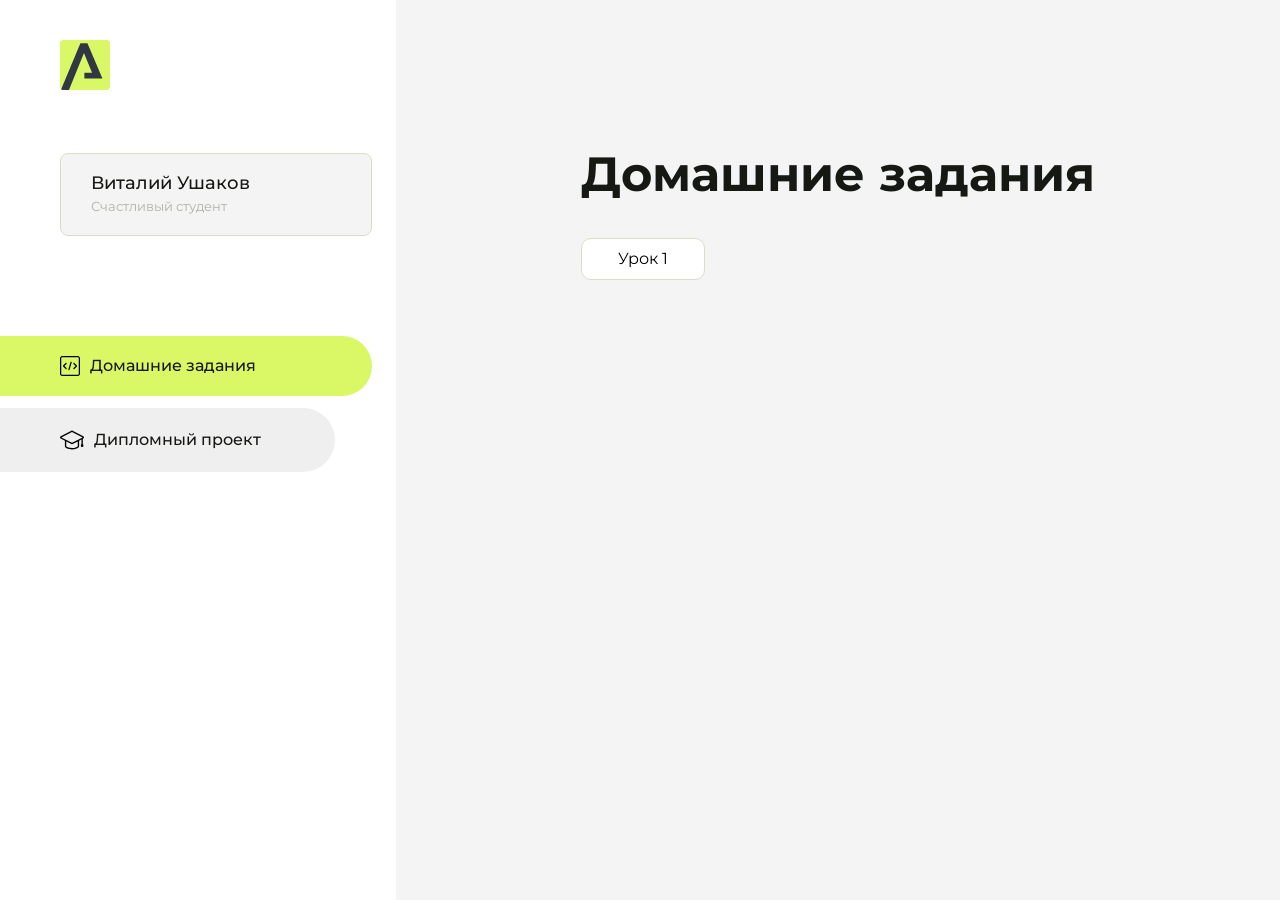
==== index.html @ c21e6a02 "1 комид" ====
<!DOCTYPE html>
<html lang="en">
<head>
    <meta charset="UTF-8">
    <meta name="viewport" content="width=device-width, initial-scale=1.0">
    <title>Домашняя работа</title>
    <link rel="shortcut icon" href="src/logo.ico" type="image/x-icon">
    <link rel="preconnect" href="https://fonts.googleapis.com">
    <link rel="preconnect" href="https://fonts.gstatic.com" crossorigin>
    <link href="https://fonts.googleapis.com/css2?family=Montserrat:wght@400;500;700&family=Rubik:wght@500&display=swap"
          rel="stylesheet">
    <link rel="stylesheet" href="src/style.css">
</head>
<body id="body">
<div class="overlay" id="overlay"></div>
<div class="layout">
    <div class="burger" id="burger">
        <svg viewBox="0 0 24 24" fill="none" xmlns="http://www.w3.org/2000/svg">
            <g id="SVGRepo_bgCarrier" stroke-width="0"></g>
            <g id="SVGRepo_tracerCarrier" stroke-linecap="round" stroke-linejoin="round"></g>
            <g id="SVGRepo_iconCarrier">
                <path d="M4 18L20 18" stroke="#DAF765" stroke-width="2" stroke-linecap="round"></path>
                <path d="M4 12L20 12" stroke="#DAF765" stroke-width="2" stroke-linecap="round"></path>
                <path d="M4 6L20 6" stroke="#DAF765" stroke-width="2" stroke-linecap="round"></path>
            </g>
        </svg>
    </div>
    <aside class="sidebar" id="sidebar">
        <div class="sidebar__inner">
            <div class="logo">
                <svg width="50" height="50" viewBox="0 0 50 50" fill="none" xmlns="http://www.w3.org/2000/svg">
                    <g clip-path="url(#clip0_513_74730)">
                        <path d="M46.17 -0.257004H3.83C1.57281 -0.257004 -0.257 1.57281 -0.257 3.83V46.17C-0.257 48.4272 1.57281 50.257 3.83 50.257H46.17C48.4272 50.257 50.257 48.4272 50.257 46.17V3.83C50.257 1.57281 48.4272 -0.257004 46.17 -0.257004Z"
                              fill="#DAF765"/>
                        <path d="M24.375 38.4H42.461L27.441 3.1585H20.4355C20.4355 3.1585 6.7895 35.881 1.1945 49.294C2.015 50.0275 3.0945 50.257 3.6945 50.257H8.8445L23.954 13.07L32.0465 32.8285H24.375V38.4Z"
                              fill="#323843"/>
                    </g>
                    <defs>
                        <clipPath id="clip0_513_74730">
                            <rect width="50" height="50" fill="white"/>
                        </clipPath>
                    </defs>
                </svg>
            </div>
            <div class="sidebar__user">
                <div class="sidebar__name">Виталий Ушаков</div>
                <div class="sidebar__text">Счастливый студент</div>
            </div>
            <div class="sidebar__tabs">
                <div class="sidebar__item">
                    <button class="sidebar__button active" id="tasks">
                        <svg xmlns="http://www.w3.org/2000/svg" width="20" height="20" viewBox="0 0 20 20" fill="none">
                            <g clip-path="url(#clip0_704_74543)">
                                <path d="M17.7083 20H2.29167C1.0275 20 0 18.9725 0 17.7083V2.29167C0 1.0275 1.0275 0 2.29167 0H17.7083C18.9725 0 20 1.0275 20 2.29167V17.7083C20 18.9725 18.9725 20 17.7083 20ZM2.29167 1.25C1.7175 1.25 1.25 1.7175 1.25 2.29167V17.7083C1.25 18.2825 1.7175 18.75 2.29167 18.75H17.7083C18.2825 18.75 18.75 18.2825 18.75 17.7083V2.29167C18.75 1.7175 18.2825 1.25 17.7083 1.25H2.29167Z"
                                      fill="black"/>
                                <path d="M6.04167 13.125C5.88167 13.125 5.72167 13.0642 5.6 12.9417L3.1 10.4417C2.85583 10.1975 2.85583 9.80167 3.1 9.5575L5.6 7.0575C5.84417 6.81333 6.24 6.81333 6.48417 7.0575C6.72833 7.30167 6.72833 7.6975 6.48417 7.94167L4.42583 10L6.48417 12.0583C6.72833 12.3025 6.72833 12.6983 6.48417 12.9425C6.36167 13.0642 6.20167 13.125 6.04167 13.125Z"
                                      fill="black"/>
                                <path d="M8.95833 14.1667C8.9 14.1667 8.84 14.1583 8.78167 14.1417C8.45083 14.0442 8.26083 13.6967 8.35833 13.3658L10.4417 6.28251C10.5392 5.95084 10.8892 5.76417 11.2175 5.85917C11.5483 5.95667 11.7383 6.30417 11.6408 6.63501L9.5575 13.7183C9.47833 13.9908 9.22833 14.1667 8.95833 14.1667Z"
                                      fill="black"/>
                                <path d="M13.9583 13.125C13.7983 13.125 13.6383 13.0642 13.5167 12.9417C13.2725 12.6975 13.2725 12.3017 13.5167 12.0575L15.575 9.99916L13.5167 7.94083C13.2725 7.69666 13.2725 7.30083 13.5167 7.05666C13.7608 6.81249 14.1567 6.81249 14.4008 7.05666L16.9008 9.55666C17.145 9.80083 17.145 10.1967 16.9008 10.4408L14.4008 12.9408C14.2783 13.0642 14.1183 13.125 13.9583 13.125Z"
                                      fill="black"/>
                            </g>
                            <defs>
                                <clipPath id="clip0_704_74543">
                                    <rect width="20" height="20" fill="white"/>
                                </clipPath>
                            </defs>
                        </svg>
                        <span>Домашние задания</span></button>
                </div>
                <div class="sidebar__item">
                    <button class="sidebar__button" id="diplom">
                        <svg xmlns="http://www.w3.org/2000/svg" width="24" height="24" viewBox="0 0 24 24" fill="none">
                            <g clip-path="url(#clip0_704_74553)">
                                <path d="M23.2628 10.5971C23.7176 10.365 24 9.90375 24 9.39337C24 8.883 23.7176 8.42175 23.2628 8.18962L12.6135 2.75362C12.2291 2.55824 11.7705 2.55787 11.3854 2.75399L0.736875 8.19C0.282375 8.42175 0 8.883 0 9.39337C0 9.90375 0.282375 10.365 0.736875 10.5971L4.89038 12.7177V18.2074C4.89038 19.8154 8.412 21.393 12 21.393C15.5884 21.393 19.1096 19.815 19.1096 18.2074V12.7174L21.4609 11.517V15.8017L20.901 17.2305C20.7409 17.6389 20.7934 18.0994 21.0405 18.4616C21.2876 18.8246 21.6979 19.041 22.1366 19.041C22.5754 19.041 22.9852 18.8246 23.2324 18.462C23.4795 18.099 23.532 17.6385 23.3719 17.2301L22.8124 15.8021V10.827L23.2628 10.5971ZM17.7623 18.1721C17.6198 18.6375 15.3491 20.0419 12 20.0419C8.65088 20.0419 6.38025 18.6375 6.2415 18.2074V12.3037L6.23887 12.3019C6.23812 12.057 6.1065 11.8207 5.87325 11.7019L1.3515 9.39337L12 3.95737L22.6489 9.39337L12 14.8294L5.87325 11.7019C5.54063 11.5331 4.6695 11.6674 4.5 12C4.33012 12.3322 4.55813 12.5479 4.89038 12.7177L11.3857 16.0331C11.5781 16.1314 11.7889 16.1805 12 16.1805C12.2107 16.1805 12.4222 16.1314 12.6146 16.0331L17.7593 13.407L17.7623 18.1721Z"
                                      fill="black"/>
                            </g>
                            <defs>
                                <clipPath id="clip0_704_74553">
                                    <rect width="24" height="24" fill="white"/>
                                </clipPath>
                            </defs>
                        </svg>
                        <span>Дипломный проект</span></button>
                </div>
            </div>
        </div>

    </aside>
    <div class="content">
        <div class="container">
            <div class="content__block" id="tasksBlock">
                <div class="content__title">Домашние задания</div>
                <ul class="content__list">
                    <li class="content__list-item">
                        <a href="lesson1/index.html">Урок 1</a>
                    </li>
                </ul>
            </div>
            <div class="content__block hidden" id="diplomBlock">
                <div class="content__title">Дипломный проект</div>
                <div class="content__list-diplom">
                    <a href="ПАПКА-С-НОМЕРОМ-УРОКА">Ссылка на ДЗ</a>
                </div>
                <div class="content__decor">
                    <div class="content__decor-text">Давай проверим, чему ты научился!</div>
                    <div class="content__decor-img">
                        <img src="src/decor.png" alt="decor">
                    </div>
                </div>
            </div>
        </div>
    </div>
</div>
<script src="src/index.js"></script>
</body>
</html>
---- src/style.css ----
*{padding: 0;margin: 0;border: 0;}
*,*:before,*:after{-webkit-box-sizing: border-box;box-sizing: border-box;}
:focus,:active{outline: none;}
a:focus,a:active{outline: none;}
nav,footer,header,aside{display: block;}
html,body{
    height:100%;width:100%;
    font-size:100%;line-height:1;-ms-text-size-adjust:100%;-moz-text-size-adjust:100%;-webkit-text-size-adjust:100%;}
input,button,textarea{font-family:inherit;}
input::-ms-clear{display: none;}
button{cursor: pointer;}
button::-moz-focus-inner{padding:0;border:0;}
a,a:visited{text-decoration: none;}
a:hover{text-decoration: none;}
ul li{list-style: none;}
img{vertical-align: top;}
h1,h2,h3,h4,h5,h6{font-size:inherit;font-weight: inherit;}
a{color:inherit;}



body {
    font-family: "Montserrat",SansSerif;
    color: black;
}

body.overflow {
    overflow: hidden;
}



.layout {
    display: -webkit-box;
    display: -ms-flexbox;
    display: flex;
    min-height: 100vh;
}

.sidebar {
    padding: 40px 24px 40px 0;
    -ms-flex-negative: 0;
    flex-shrink: 0;
    background-color: white;
}



.content {
    -webkit-box-flex: 1;
    -ms-flex-positive: 1;
    flex-grow: 1;
    background-color: #F4F4F4;
}

.container {
    display: -webkit-box;
    display: -ms-flexbox;
    display: flex;
    -webkit-box-orient: vertical;
    -webkit-box-direction: normal;
    -ms-flex-direction: column;
    flex-direction: column;
    -webkit-box-pack: center;
    -ms-flex-pack: center;
    justify-content: center;
    -webkit-box-align: center;
    -ms-flex-align: center;
    align-items: center;
    padding: 150px 60px 80px 60px;
}


.logo {
    margin-left: 60px;
    margin-bottom: 60px;
}

.sidebar__user {
    background-color: #F4F4F4;
    padding: 20px 30px;
    margin-left: 60px;
    margin-bottom: 100px;
    border-radius: 8px;
    border: 1px solid #DADEC9;
}

.sidebar__name {
    color:#161814;
    font-size: 18px;
    font-weight: 500;
    margin-bottom: 6px;
}

.sidebar__text {
    color: #AFB1A7;
    font-size: 13px;
    font-weight: 400;
    line-height: 130%; /* 16.9px */
}

.sidebar__item {
    width: 372px;
}

.sidebar__button {
    display: -webkit-box;
    display: -ms-flexbox;
    display: flex;
    -webkit-box-align: center;
    -ms-flex-align: center;
    align-items: center;
    gap: 10px;
    padding: 20px 60px;
    margin-bottom: 12px;
    border-radius: 0px 100px 100px 0px;
    -webkit-transition: all .5s;
    -o-transition: all .5s;
    transition: all .5s;
    cursor: pointer;
    width: 90%;
    color:#161814;
    font-size: 16px;
    font-weight: 500;
}

.sidebar__button.active , .sidebar__button:hover {
    width: 100%;
    background-color: #DAF765;
}


.content__title {
    color: #161814;
    font-size: 48px;
    font-weight: 700;
    margin-bottom: 40px;
}

.content__list {
    display: -webkit-box;
    display: -ms-flexbox;
    display: flex;
    -webkit-box-align: center;
    -ms-flex-align: center;
    align-items: center;
    -ms-flex-wrap: wrap;
    flex-wrap: wrap;
    gap: 20px;
}



.content__list-item  {
    cursor: pointer;
    padding: 12px 18px;
    background-color: #fff;
    border-radius: 10px;
    border: 1px solid #DADEC9;
    -webkit-transition: all .3s;
    -o-transition: all .3s;
    transition: all .3s;
}

.content__list-item:hover,.content__list-diplom:hover {
    background-color: #AFB1A7;
}

li a {
    padding: 12px 18px;

}


.content__list-diplom {
    -webkit-transition: all .3s;
    -o-transition: all .3s;
    transition: all .3s;
    display: inline-block;
    padding: 12px 18px;
    background-color: #fff;
    border-radius: 10px;
    border: 1px solid #DADEC9;
}

.content__decor {
    display: -webkit-box;
    display: -ms-flexbox;
    display: flex;
    -webkit-box-align: center;
    -ms-flex-align: center;
    align-items: center;
}

.content__decor-text {
    color:#BEDD44;
    font-size: 36px;
    font-weight: 700;
    line-height: 110%; /* 39.6px */
}

.content__block {
    max-width: 1200px;
}

.content__block.hidden {
    display: none;
}

.content__decor-img img{
    width: 100%;
}

.burger {
    display: none;
    padding: 5px;
    position: fixed;
    top: 3%;
    right: 7%;
    width: 40px;
    height: 40px;
    background-color: #161814;
    border-radius: 50%;
    z-index: 10;
    border: 1px solid #DAF765;
}

@media (max-width: 768px) {
    .burger {
        display: block;
    }

    .sidebar {
        -webkit-transition: all .3s;
        -o-transition: all .3s;
        transition: all .3s;
        -webkit-transform: translateX(-100%);
        -ms-transform: translateX(-100%);
        transform: translateX(-100%);
        position: fixed;
        top: 0;
        left: 0;
        bottom: 0;
        z-index: 5;
    }

    .sidebar.show {
        -webkit-transform: translateX(0%);
        -ms-transform: translateX(0%);
        transform: translateX(0%);
    }

    .overlay {
        opacity: 0;
        pointer-events: none;
        -webkit-transition: all .3s;
        -o-transition: all .3s;
        transition: all .3s;
        position: absolute;
        top: 0;
        right: 0;
        left: 0;
        bottom: 0;
        z-index: 3;
        background-color: #000000e0;
    }

    .overlay.show {
        opacity: 1;
        pointer-events: all;
    }

    .container {
        padding: 40px 20px;
        min-height: 100%;
    }

    .content__decor {
        margin-top: 20px;
        -webkit-box-orient: vertical;
        -webkit-box-direction: normal;
        -ms-flex-direction: column;
        flex-direction: column;
    }
}

@media (max-width: 400px) {
    .sidebar__user {
        margin-left: 0;
    }
}
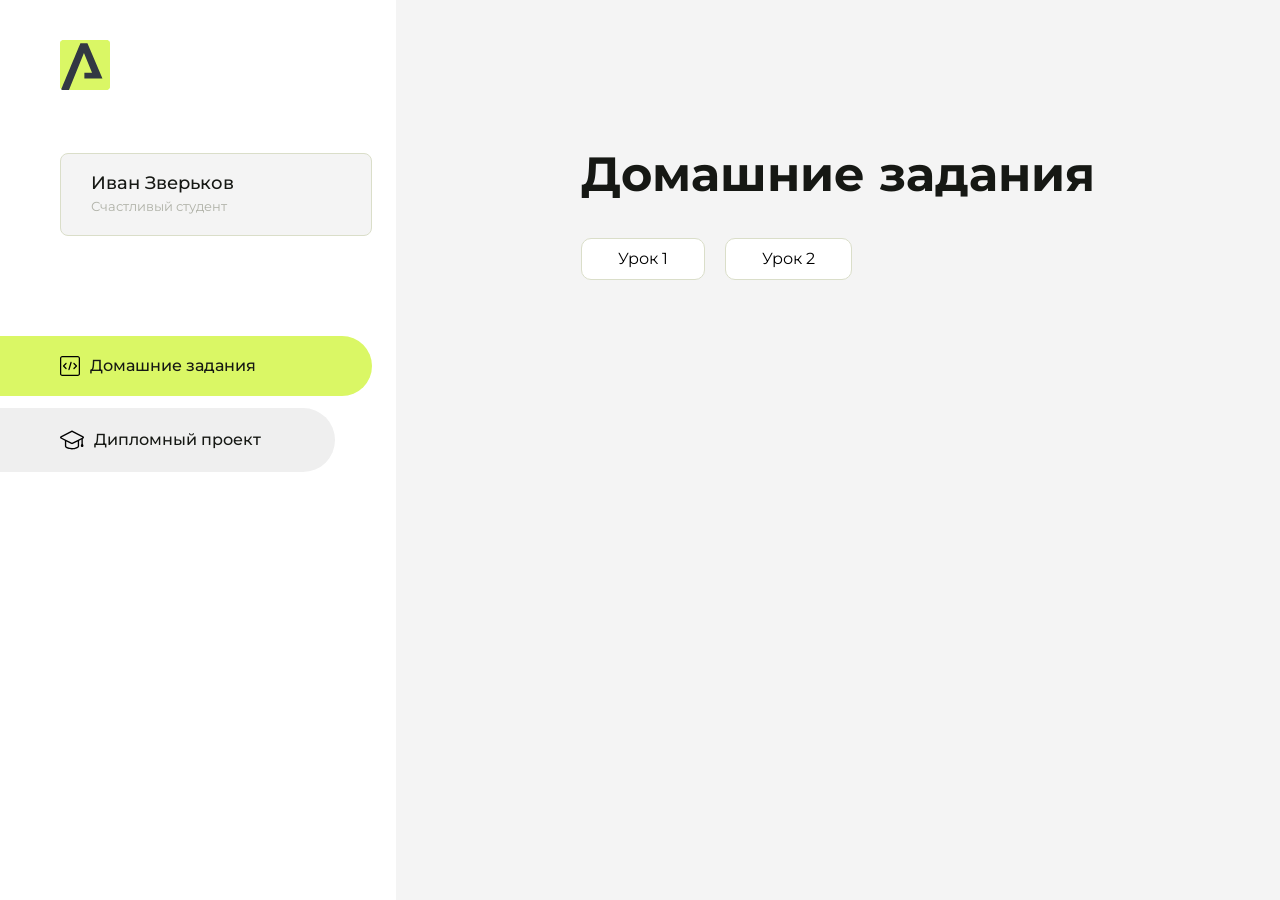
==== commit 1266c66c: "Update index.html" ====
--- a/index.html
+++ b/index.html
@@ -43,7 +43,7 @@
                 </svg>
             </div>
             <div class="sidebar__user">
-                <div class="sidebar__name">Виталий Ушаков</div>
+                <div class="sidebar__name">Иван Зверьков</div>
                 <div class="sidebar__text">Счастливый студент</div>
             </div>
             <div class="sidebar__tabs">
@@ -93,7 +93,11 @@
                 <div class="content__title">Домашние задания</div>
                 <ul class="content__list">
                     <li class="content__list-item">
-                        <a href="lesson1/index.html">Урок 1</a>
+                        <a href="арокен/index.html">Урок 1</a>
+                    </li>
+                      <ul class="content__list">
+                    <li class="content__list-item">
+                        <a href="неееееет">Урок 2</a>
                     </li>
                 </ul>
             </div>
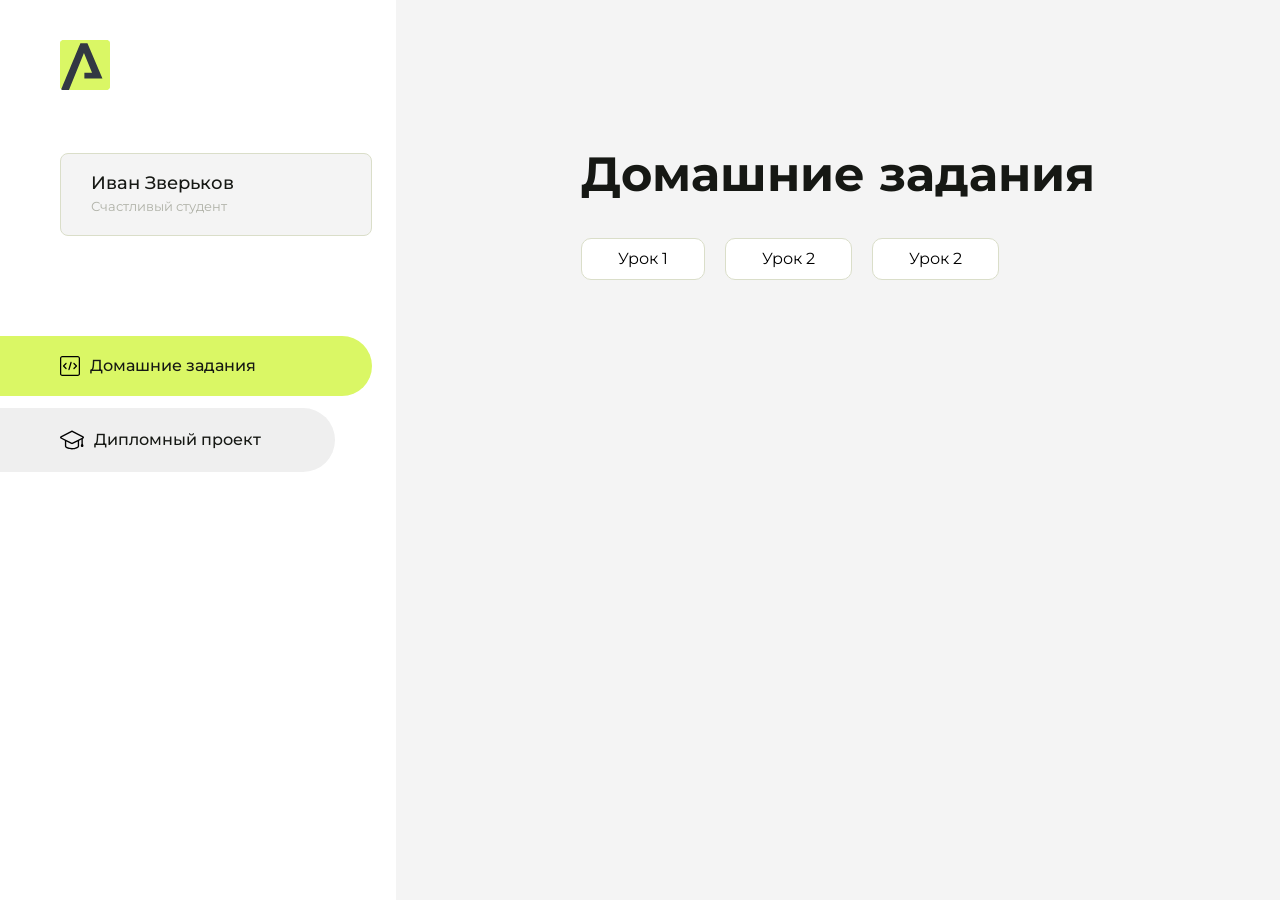
==== commit de33ed80: "Update index.html" ====
--- a/index.html
+++ b/index.html
@@ -94,10 +94,13 @@
                 <ul class="content__list">
                     <li class="content__list-item">
                         <a href="арокен/index.html">Урок 1</a>
+                        <li class="content__list-item">
+                        <a href="Граф/index.html">Урок 2</a>
+                      
                     </li>
                       <ul class="content__list">
                     <li class="content__list-item">
-                        <a href="неееееет">Урок 2</a>
+                        <a href="Граф/index.html">Урок 2</a>
                     </li>
                 </ul>
             </div>
